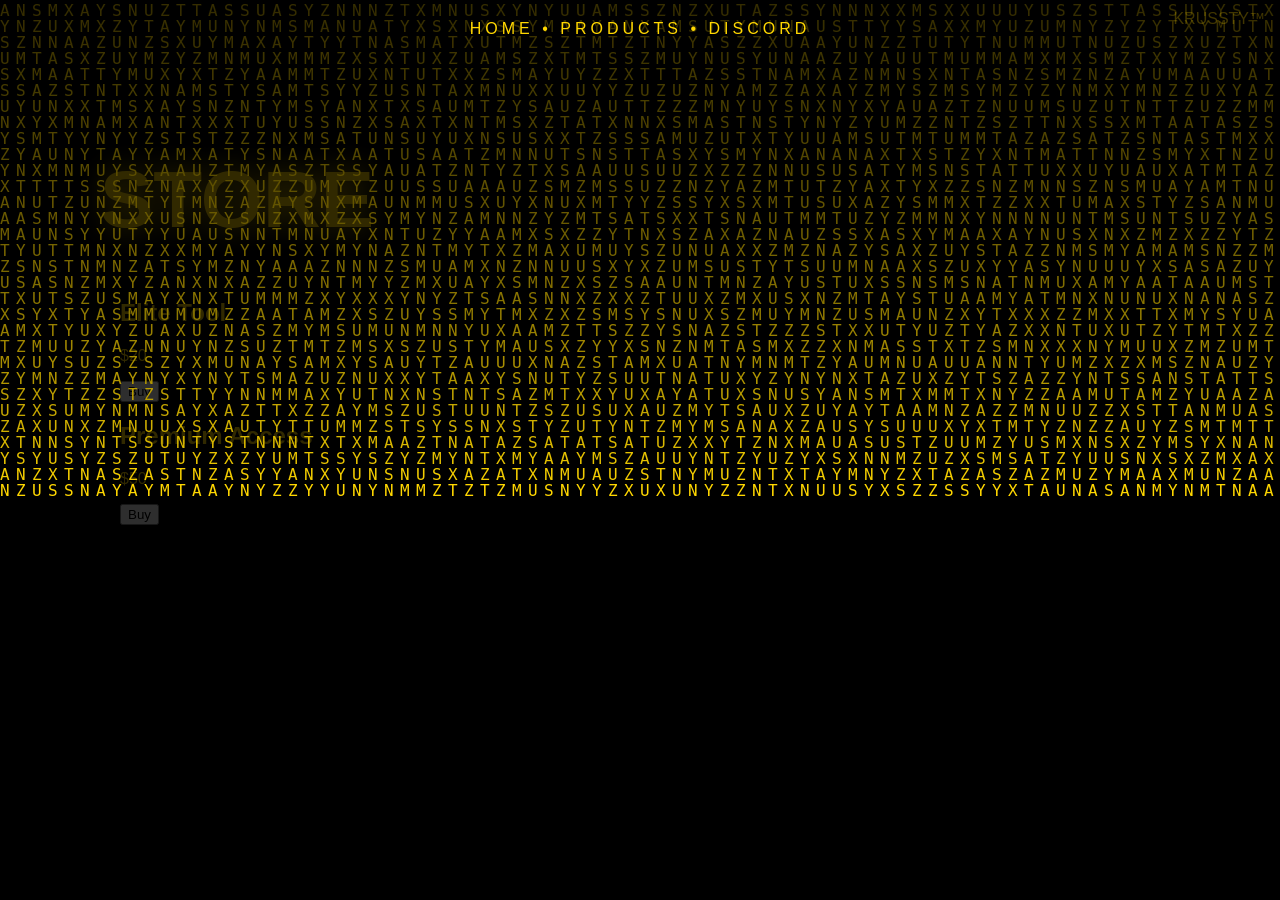
==== products.html @ 741e5d65 "products.html" ====
<!DOCTYPE html>
<html lang="en">
<head>
<meta charset="UTF-8">
<title>Products</title>
<link rel="stylesheet" href="style.css">
</head>

<body>

<canvas id="bg"></canvas>

<div class="nav">
  <span onclick="goHome()">HOME</span> • 
  <span onclick="goProducts()">PRODUCTS</span> • 
  <span onclick="goDiscord()">DISCORD</span>
</div>

<div class="products-page">
  <h1>STORE</h1>

  <div class="product">
    <h2>Elite Tool</h2>
    <p>$20</p>
    <button onclick="buy()">Buy</button>
  </div>

  <div class="product">
    <h2>Premium Access</h2>
    <p>$50</p>
    <button onclick="buy()">Buy</button>
  </div>
</div>

<div class="watermark">KRUSSTY™</div>

<script src="script.js"></script>
</body>
</html>
---- style.css ----
body {
  margin: 0;
  background: black;
  color: gold;
  font-family: Arial;
  overflow: hidden;
}

/* MATRIX */
canvas {
  position: fixed;
  top: 0;
  left: 0;
}

/* NAV */
.nav {
  position: fixed;
  top: 20px;
  width: 100%;
  text-align: center;
  letter-spacing: 4px;
}

.nav span {
  cursor: pointer;
}

.nav span:hover {
  color: #FFD700;
  text-shadow: 0 0 10px gold;
}

/* CENTER */
.center {
  position: absolute;
  top: 50%;
  left: 50%;
  transform: translate(-50%, -50%);
}

h1 {
  font-size: 80px;
  text-shadow: 0 0 30px gold;
}

.tagline {
  color: #FFD700;
}

/* ENTER STORE BUTTON (TEXT ONLY YELLOW) */
.enter-btn {
  background: transparent;
  border: none;
  color: #FFD700;
  font-size: 16px;
  cursor: pointer;
}

/* PRODUCTS PAGE */
.products-page {
  padding: 100px;
}

.product {
  margin: 20px;
}

/* WATERMARK */
.watermark {
  position: fixed;
  top: 10px;
  right: 15px;
  color: rgba(255,215,0,0.25);
}
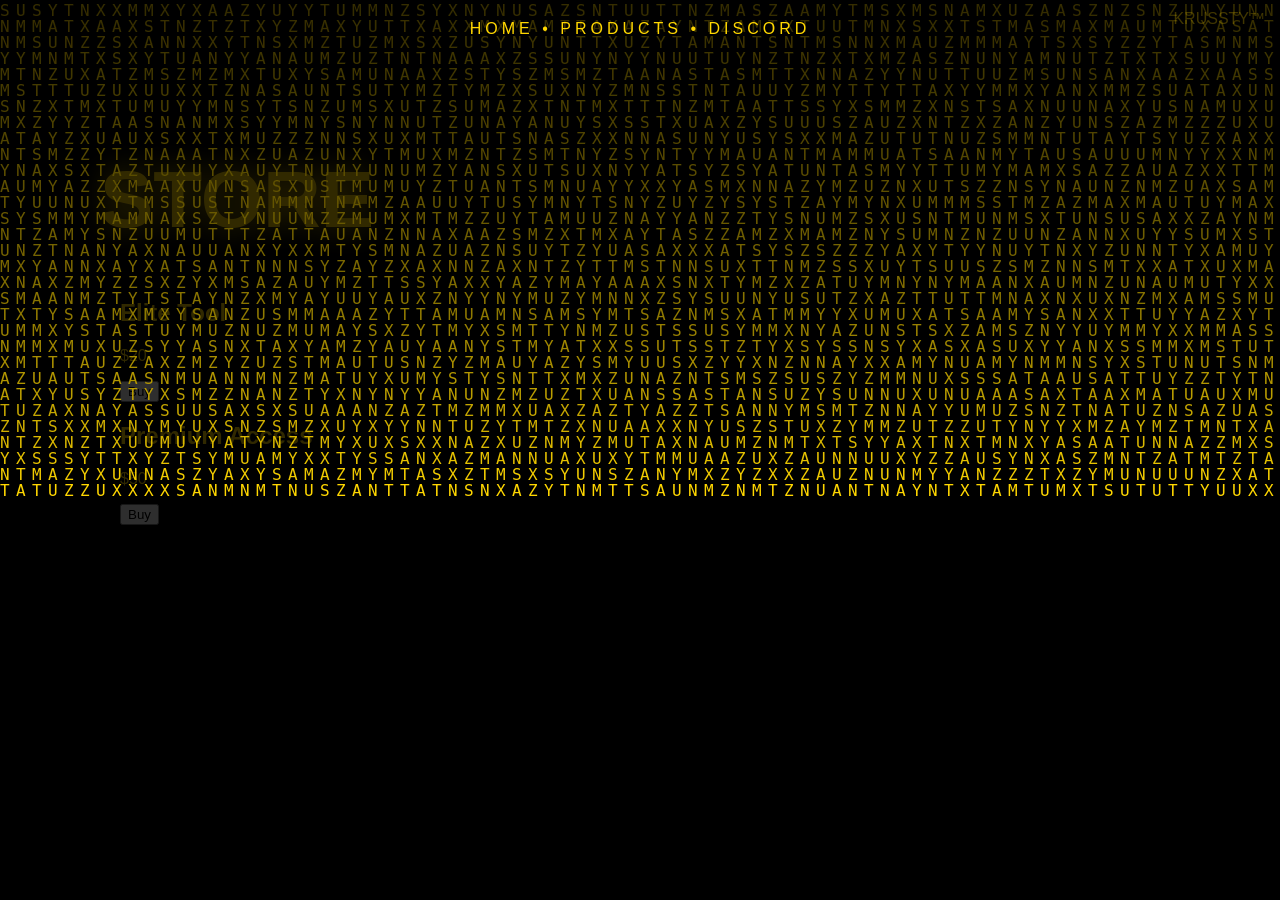
==== commit f1ec52f0: "products.html" ====
--- a/products.html
+++ b/products.html
@@ -2,7 +2,7 @@
 <html lang="en">
 <head>
 <meta charset="UTF-8">
-<title>Products</title>
+<title>STORE</title>
 <link rel="stylesheet" href="style.css">
 </head>
 
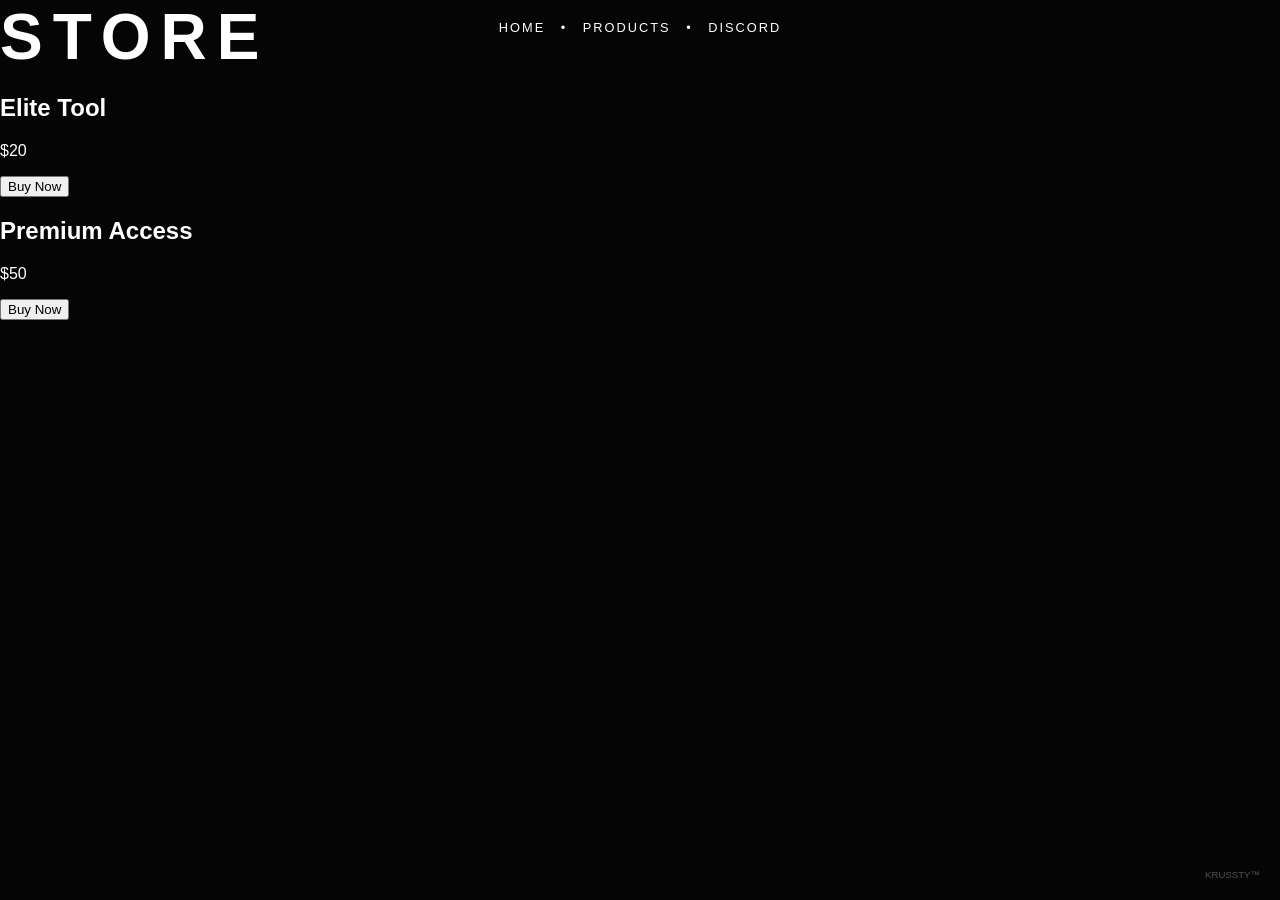
==== commit 0a150a50: "products.html" ====
--- a/products.html
+++ b/products.html
@@ -1,39 +1,37 @@
 <!DOCTYPE html>
 <html lang="en">
 <head>
-<meta charset="UTF-8">
-<title>STORE</title>
-<link rel="stylesheet" href="style.css">
+    <meta charset="UTF-8">
+    <meta name="viewport" content="width=device-width, initial-scale=1.0">
+    <title>SANTUM | STORE</title>
+    <link rel="stylesheet" href="style.css">
 </head>
+<body>
+    <canvas id="bg"></canvas>
 
-<body>
+    <nav class="nav">
+        <span onclick="goHome()">HOME</span> • 
+        <span onclick="goProducts()">PRODUCTS</span> • 
+        <span onclick="goDiscord()">DISCORD</span>
+    </nav>
 
-<canvas id="bg"></canvas>
+    <div class="products-page">
+        <h1 class="page-title">STORE</h1>
+        <div class="product-grid">
+            <div class="product">
+                <h2>Elite Tool</h2>
+                <p class="price">$20</p>
+                <button class="buy-btn" onclick="buy('Elite Tool')">Buy Now</button>
+            </div>
+            <div class="product">
+                <h2>Premium Access</h2>
+                <p class="price">$50</p>
+                <button class="buy-btn" onclick="buy('Premium Access')">Buy Now</button>
+            </div>
+        </div>
+    </div>
 
-<div class="nav">
-  <span onclick="goHome()">HOME</span> • 
-  <span onclick="goProducts()">PRODUCTS</span> • 
-  <span onclick="goDiscord()">DISCORD</span>
-</div>
-
-<div class="products-page">
-  <h1>STORE</h1>
-
-  <div class="product">
-    <h2>Elite Tool</h2>
-    <p>$20</p>
-    <button onclick="buy()">Buy</button>
-  </div>
-
-  <div class="product">
-    <h2>Premium Access</h2>
-    <p>$50</p>
-    <button onclick="buy()">Buy</button>
-  </div>
-</div>
-
-<div class="watermark">KRUSSTY™</div>
-
-<script src="script.js"></script>
+    <div class="watermark">KRUSSTY™</div>
+    <script src="script.js"></script>
 </body>
 </html>
--- a/style.css
+++ b/style.css
@@ -1,75 +1,93 @@
-body {
-  margin: 0;
-  background: black;
-  color: gold;
-  font-family: Arial;
-  overflow: hidden;
+body, html {
+    margin: 0;
+    padding: 0;
+    width: 100%;
+    height: 100%;
+    overflow: hidden;
+    background-color: #050505;
+    color: white;
+    font-family: 'Inter', sans-serif;
 }
 
-/* MATRIX */
-canvas {
-  position: fixed;
-  top: 0;
-  left: 0;
+#bg {
+    position: fixed;
+    top: 0;
+    left: 0;
+    z-index: -1; /* Sits behind everything */
 }
 
-/* NAV */
 .nav {
-  position: fixed;
-  top: 20px;
-  width: 100%;
-  text-align: center;
-  letter-spacing: 4px;
+    position: absolute;
+    top: 20px;
+    width: 100%;
+    text-align: center;
+    letter-spacing: 2px;
+    font-size: 0.8rem;
+    z-index: 10;
 }
 
-.nav span {
-  cursor: pointer;
+.nav span, .nav a {
+    cursor: pointer;
+    margin: 0 10px;
+    transition: 0.3s;
+    text-decoration: none;
+    color: white;
 }
 
-.nav span:hover {
-  color: #FFD700;
-  text-shadow: 0 0 10px gold;
-}
+.nav span:hover { opacity: 0.5; }
 
-/* CENTER */
 .center {
-  position: absolute;
-  top: 50%;
-  left: 50%;
-  transform: translate(-50%, -50%);
+    position: absolute;
+    top: 50%;
+    left: 50%;
+    transform: translate(-50%, -50%);
+    text-align: center;
 }
 
 h1 {
-  font-size: 80px;
-  text-shadow: 0 0 30px gold;
+    font-size: 4rem;
+    margin: 0;
+    letter-spacing: 10px;
 }
 
 .tagline {
-  color: #FFD700;
+    font-size: 0.7rem;
+    letter-spacing: 5px;
+    margin-bottom: 30px;
+    opacity: 0.7;
 }
 
-/* ENTER STORE BUTTON (TEXT ONLY YELLOW) */
 .enter-btn {
-  background: transparent;
-  border: none;
-  color: #FFD700;
-  font-size: 16px;
-  cursor: pointer;
+    background: none;
+    border: 1px solid white;
+    color: white;
+    padding: 10px 30px;
+    cursor: pointer;
+    transition: 0.3s;
+    letter-spacing: 2px;
 }
 
-/* PRODUCTS PAGE */
-.products-page {
-  padding: 100px;
+.enter-btn:hover {
+    background: white;
+    color: black;
 }
 
-.product {
-  margin: 20px;
+.watermark {
+    position: fixed;
+    bottom: 20px;
+    right: 20px;
+    font-size: 0.6rem;
+    opacity: 0.3;
 }
 
-/* WATERMARK */
-.watermark {
-  position: fixed;
-  top: 10px;
-  right: 15px;
-  color: rgba(255,215,0,0.25);
+/* Page Switching Logic */
+.content-section {
+    display: none;
+    opacity: 0;
+    transition: opacity 0.5s ease;
 }
+
+.content-section.active {
+    display: block;
+    opacity: 1;
+}
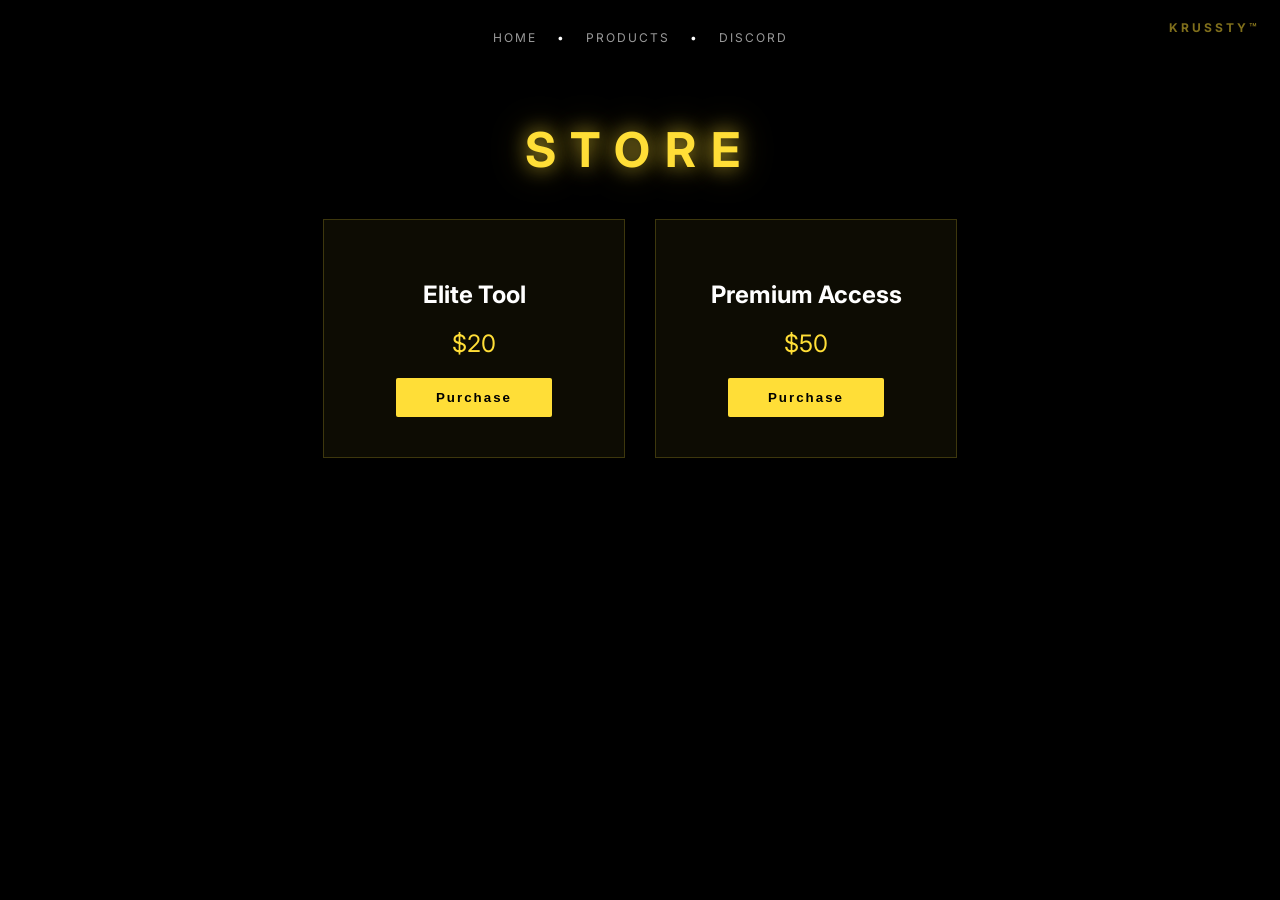
==== commit 64ddb4d6: "products.html" ====
--- a/products.html
+++ b/products.html
@@ -7,7 +7,8 @@
     <link rel="stylesheet" href="style.css">
 </head>
 <body>
-    <canvas id="bg"></canvas>
+    <canvas id="matrix"></canvas>
+    <div class="watermark">KRUSSTY™</div>
 
     <nav class="nav">
         <span onclick="goHome()">HOME</span> • 
@@ -15,23 +16,22 @@
         <span onclick="goDiscord()">DISCORD</span>
     </nav>
 
-    <div class="products-page">
-        <h1 class="page-title">STORE</h1>
+    <div class="store-container">
+        <h1 class="gold-glow small">STORE</h1>
         <div class="product-grid">
-            <div class="product">
+            <div class="product-card">
                 <h2>Elite Tool</h2>
                 <p class="price">$20</p>
-                <button class="buy-btn" onclick="buy('Elite Tool')">Buy Now</button>
+                <button class="buy-btn" onclick="buy('Elite Tool')">Purchase</button>
             </div>
-            <div class="product">
+            <div class="product-card">
                 <h2>Premium Access</h2>
                 <p class="price">$50</p>
-                <button class="buy-btn" onclick="buy('Premium Access')">Buy Now</button>
+                <button class="buy-btn" onclick="buy('Premium Access')">Purchase</button>
             </div>
         </div>
     </div>
 
-    <div class="watermark">KRUSSTY™</div>
     <script src="script.js"></script>
 </body>
 </html>
--- a/style.css
+++ b/style.css
@@ -1,93 +1,120 @@
+@import url('https://fonts.googleapis.com/css2?family=Inter:wght@900&display=swap');
+
 body, html {
     margin: 0;
     padding: 0;
     width: 100%;
     height: 100%;
-    overflow: hidden;
-    background-color: #050505;
+    background-color: #000;
     color: white;
     font-family: 'Inter', sans-serif;
+    overflow-x: hidden;
 }
 
-#bg {
+#matrix {
     position: fixed;
     top: 0;
     left: 0;
-    z-index: -1; /* Sits behind everything */
+    z-index: -1;
+    pointer-events: none;
+}
+
+/* Watermark fixed to Top Right */
+.watermark {
+    position: fixed;
+    top: 20px;
+    right: 20px;
+    font-size: 12px;
+    letter-spacing: 3px;
+    color: #ffde37;
+    opacity: 0.5;
+    font-weight: bold;
+    z-index: 100;
 }
 
 .nav {
     position: absolute;
-    top: 20px;
+    top: 30px;
     width: 100%;
     text-align: center;
+    z-index: 10;
+    font-size: 12px;
     letter-spacing: 2px;
-    font-size: 0.8rem;
-    z-index: 10;
 }
 
-.nav span, .nav a {
+.nav span {
     cursor: pointer;
-    margin: 0 10px;
+    margin: 0 15px;
     transition: 0.3s;
-    text-decoration: none;
-    color: white;
+    opacity: 0.6;
 }
 
-.nav span:hover { opacity: 0.5; }
+.nav span:hover { opacity: 1; color: #ffde37; }
 
-.center {
+/* Gold Glow Effect */
+.gold-glow {
+    font-size: 7rem;
+    color: #ffde37;
+    margin: 0;
+    letter-spacing: 15px;
+    text-shadow: 0 0 20px rgba(255, 222, 55, 0.7), 
+                 0 0 40px rgba(255, 222, 55, 0.3);
+}
+
+.gold-glow.small { font-size: 3rem; margin-bottom: 40px; }
+
+.center-content {
     position: absolute;
     top: 50%;
     left: 50%;
     transform: translate(-50%, -50%);
     text-align: center;
-}
-
-h1 {
-    font-size: 4rem;
-    margin: 0;
-    letter-spacing: 10px;
+    width: 100%;
 }
 
 .tagline {
-    font-size: 0.7rem;
-    letter-spacing: 5px;
+    letter-spacing: 8px;
+    color: #ffde37;
+    opacity: 0.8;
     margin-bottom: 30px;
-    opacity: 0.7;
 }
 
-.enter-btn {
-    background: none;
-    border: 1px solid white;
-    color: white;
-    padding: 10px 30px;
+/* Buttons */
+.shop-btn, .buy-btn {
+    background: #ffde37;
+    border: none;
+    color: black;
+    padding: 12px 40px;
+    font-weight: bold;
     cursor: pointer;
+    letter-spacing: 2px;
     transition: 0.3s;
-    letter-spacing: 2px;
+    border-radius: 2px;
 }
 
-.enter-btn:hover {
-    background: white;
-    color: black;
+.shop-btn:hover { background: white; transform: scale(1.05); }
+
+/* Store Layout */
+.store-container {
+    padding-top: 120px;
+    text-align: center;
 }
 
-.watermark {
-    position: fixed;
-    bottom: 20px;
-    right: 20px;
-    font-size: 0.6rem;
-    opacity: 0.3;
+.product-grid {
+    display: flex;
+    justify-content: center;
+    gap: 30px;
+    flex-wrap: wrap;
 }
 
-/* Page Switching Logic */
-.content-section {
-    display: none;
-    opacity: 0;
-    transition: opacity 0.5s ease;
+.product-card {
+    background: rgba(255, 222, 55, 0.05);
+    border: 1px solid rgba(255, 222, 55, 0.2);
+    padding: 40px;
+    width: 220px;
+    transition: 0.3s;
 }
 
-.content-section.active {
-    display: block;
-    opacity: 1;
-}
+.product-card:hover { border-color: #ffde37; background: rgba(255, 222, 55, 0.1); }
+
+.price { font-size: 1.5rem; margin: 20px 0; color: #ffde37; }
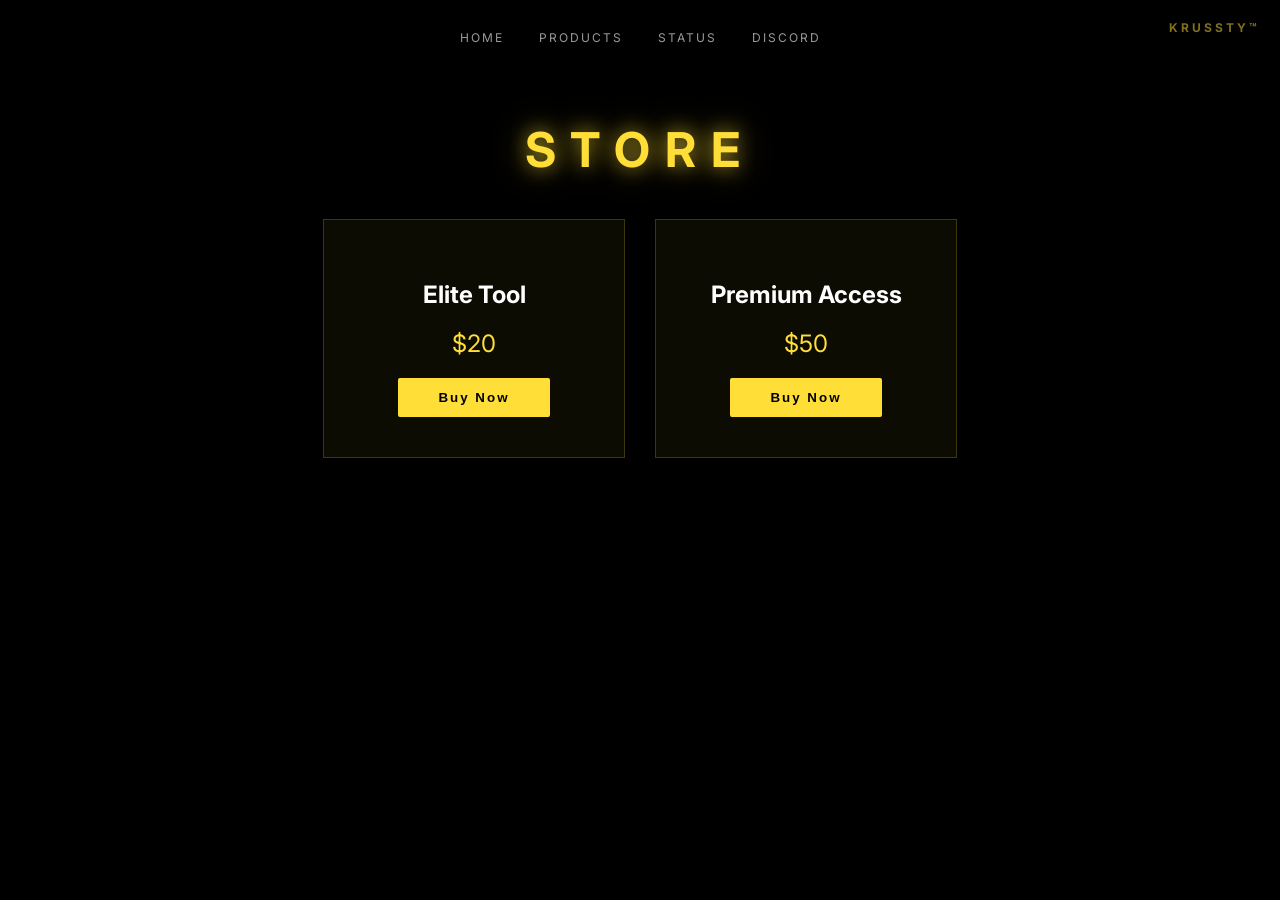
==== commit 53d6ba91: "Update products.html" ====
--- a/products.html
+++ b/products.html
@@ -11,9 +11,10 @@
     <div class="watermark">KRUSSTY™</div>
 
     <nav class="nav">
-        <span onclick="goHome()">HOME</span> • 
-        <span onclick="goProducts()">PRODUCTS</span> • 
-        <span onclick="goDiscord()">DISCORD</span>
+        <span onclick="goHome()">HOME</span>
+        <span onclick="goProducts()">PRODUCTS</span>
+        <span onclick="goStatus()">STATUS</span>
+        <span class="discord-link" onclick="goDiscord()">DISCORD</span>
     </nav>
 
     <div class="store-container">
@@ -22,12 +23,12 @@
             <div class="product-card">
                 <h2>Elite Tool</h2>
                 <p class="price">$20</p>
-                <button class="buy-btn" onclick="buy('Elite Tool')">Purchase</button>
+                <button class="buy-btn" onclick="buy('Elite Tool')">Buy Now</button>
             </div>
             <div class="product-card">
                 <h2>Premium Access</h2>
                 <p class="price">$50</p>
-                <button class="buy-btn" onclick="buy('Premium Access')">Purchase</button>
+                <button class="buy-btn" onclick="buy('Premium Access')">Buy Now</button>
             </div>
         </div>
     </div>
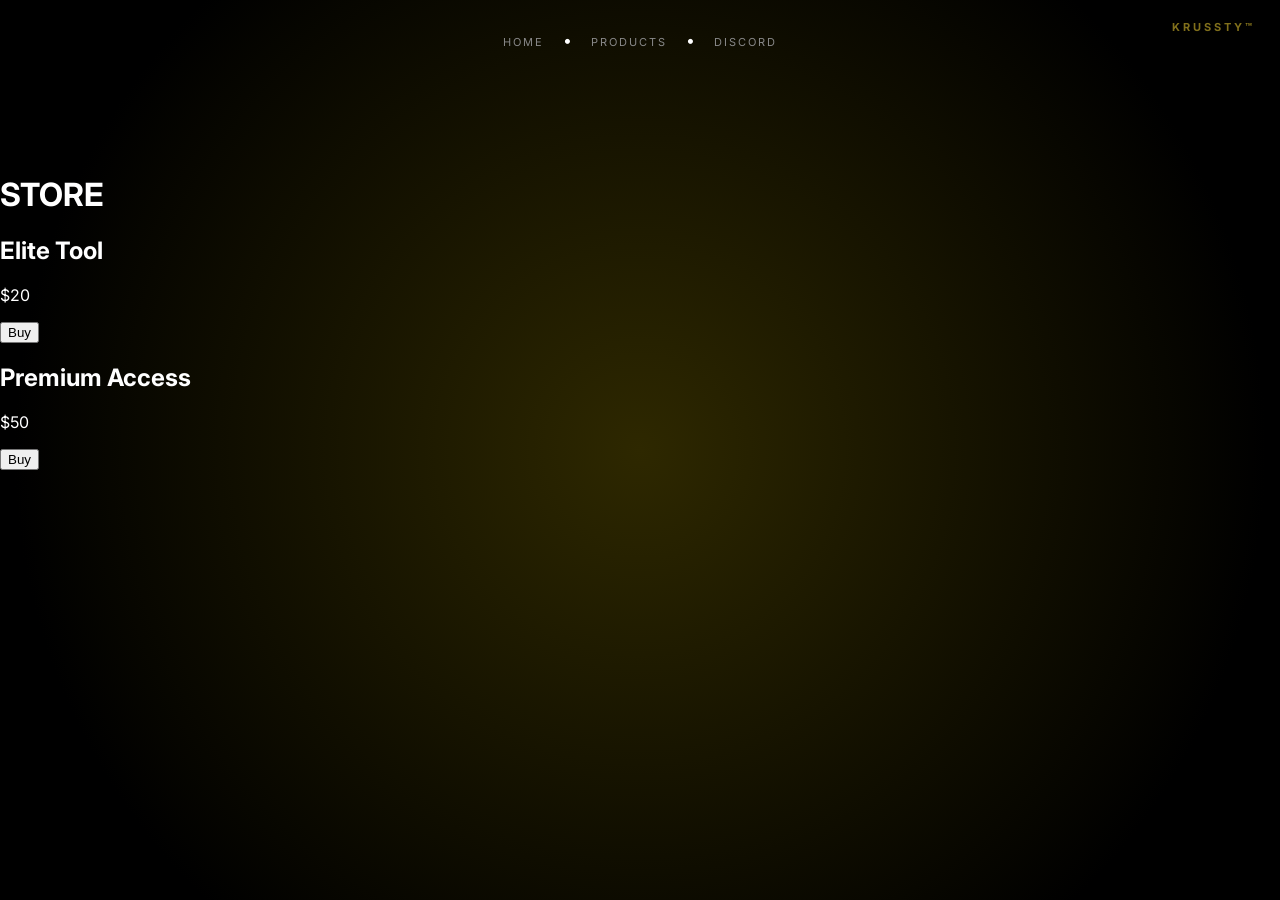
==== commit 43949f94: "Update products.html" ====
--- a/products.html
+++ b/products.html
@@ -1,38 +1,39 @@
 <!DOCTYPE html>
 <html lang="en">
 <head>
-    <meta charset="UTF-8">
-    <meta name="viewport" content="width=device-width, initial-scale=1.0">
-    <title>SANTUM | STORE</title>
-    <link rel="stylesheet" href="style.css">
+<meta charset="UTF-8">
+<title>STORE</title>
+<link rel="stylesheet" href="style.css">
 </head>
+
 <body>
-    <canvas id="matrix"></canvas>
-    <div class="watermark">KRUSSTY™</div>
 
-    <nav class="nav">
-        <span onclick="goHome()">HOME</span>
-        <span onclick="goProducts()">PRODUCTS</span>
-        <span onclick="goStatus()">STATUS</span>
-        <span class="discord-link" onclick="goDiscord()">DISCORD</span>
-    </nav>
+<canvas id="bg"></canvas>
 
-    <div class="store-container">
-        <h1 class="gold-glow small">STORE</h1>
-        <div class="product-grid">
-            <div class="product-card">
-                <h2>Elite Tool</h2>
-                <p class="price">$20</p>
-                <button class="buy-btn" onclick="buy('Elite Tool')">Buy Now</button>
-            </div>
-            <div class="product-card">
-                <h2>Premium Access</h2>
-                <p class="price">$50</p>
-                <button class="buy-btn" onclick="buy('Premium Access')">Buy Now</button>
-            </div>
-        </div>
-    </div>
+<div class="nav">
+  <span onclick="goHome()">HOME</span> • 
+  <span onclick="goProducts()">PRODUCTS</span> • 
+  <span onclick="goDiscord()">DISCORD</span>
+</div>
 
-    <script src="script.js"></script>
+<div class="products-page">
+  <h1>STORE</h1>
+
+  <div class="product">
+    <h2>Elite Tool</h2>
+    <p>$20</p>
+    <button onclick="buy()">Buy</button>
+  </div>
+
+  <div class="product">
+    <h2>Premium Access</h2>
+    <p>$50</p>
+    <button onclick="buy()">Buy</button>
+  </div>
+</div>
+
+<div class="watermark">KRUSSTY™</div>
+
+<script src="script.js"></script>
 </body>
 </html>
--- a/style.css
+++ b/style.css
@@ -5,7 +5,8 @@
     padding: 0;
     width: 100%;
     height: 100%;
-    background-color: #000;
+    /* Dark background with a subtle gold spotlight in the center */
+    background: radial-gradient(circle at center, #2e2800 0%, #000000 80%);
     color: white;
     font-family: 'Inter', sans-serif;
     overflow-x: hidden;
@@ -16,15 +17,16 @@
     top: 0;
     left: 0;
     z-index: -1;
+    opacity: 0.35;
     pointer-events: none;
 }
 
-/* Watermark fixed to Top Right */
+/* Watermark: Top Right */
 .watermark {
     position: fixed;
     top: 20px;
-    right: 20px;
-    font-size: 12px;
+    right: 25px;
+    font-size: 11px;
     letter-spacing: 3px;
     color: #ffde37;
     opacity: 0.5;
@@ -32,37 +34,29 @@
     z-index: 100;
 }
 
+/* Nav Bar */
 .nav {
     position: absolute;
     top: 30px;
     width: 100%;
     text-align: center;
     z-index: 10;
-    font-size: 12px;
-    letter-spacing: 2px;
 }
 
 .nav span {
     cursor: pointer;
     margin: 0 15px;
+    font-size: 11px;
+    letter-spacing: 2px;
+    text-transform: uppercase;
     transition: 0.3s;
-    opacity: 0.6;
+    color: #888;
 }
 
-.nav span:hover { opacity: 1; color: #ffde37; }
+.nav span:hover { color: white; }
+.nav .discord-link { color: #5865F2; font-weight: bold; }
 
-/* Gold Glow Effect */
-.gold-glow {
-    font-size: 7rem;
-    color: #ffde37;
-    margin: 0;
-    letter-spacing: 15px;
-    text-shadow: 0 0 20px rgba(255, 222, 55, 0.7), 
-                 0 0 40px rgba(255, 222, 55, 0.3);
-}
-
-.gold-glow.small { font-size: 3rem; margin-bottom: 40px; }
-
+/* The Hero Section */
 .center-content {
     position: absolute;
     top: 50%;
@@ -72,49 +66,67 @@
     width: 100%;
 }
 
-.tagline {
-    letter-spacing: 8px;
+.gold-glow {
+    font-size: clamp(3rem, 10vw, 8.5rem);
+    font-weight: 900;
+    letter-spacing: 12px;
+    margin: 0;
     color: #ffde37;
-    opacity: 0.8;
-    margin-bottom: 30px;
+    /* High-intensity Gold Glow */
+    text-shadow: 0 0 15px rgba(255, 222, 55, 0.7), 
+                 0 0 45px rgba(255, 222, 55, 0.4);
 }
 
-/* Buttons */
-.shop-btn, .buy-btn {
-    background: #ffde37;
-    border: none;
-    color: black;
-    padding: 12px 40px;
+.gold-glow.small { font-size: 3rem; margin-bottom: 40px; }
+
+.tagline {
+    font-size: 13px;
+    letter-spacing: 8px;
+    margin-top: 10px;
+    color: #ffde37;
     font-weight: bold;
-    cursor: pointer;
-    letter-spacing: 2px;
-    transition: 0.3s;
-    border-radius: 2px;
+    text-transform: uppercase;
+    opacity: 0.9;
 }
 
-.shop-btn:hover { background: white; transform: scale(1.05); }
-
-/* Store Layout */
-.store-container {
-    padding-top: 120px;
-    text-align: center;
+/* Discord Button */
+.discord-btn {
+    background-color: #5865F2;
+    color: white;
+    border: none;
+    padding: 16px 45px;
+    margin-top: 35px;
+    font-weight: bold;
+    font-size: 13px;
+    letter-spacing: 1px;
+    border-radius: 4px;
+    cursor: pointer;
+    transition: all 0.2s ease;
+    box-shadow: 0 4px 15px rgba(0, 0, 0, 0.4);
 }
 
-.product-grid {
-    display: flex;
-    justify-content: center;
-    gap: 30px;
-    flex-wrap: wrap;
+.discord-btn:hover {
+    background-color: #4752c4;
+    transform: translateY(-2px);
 }
 
+/* Store Styles */
+.store-container { padding-top: 140px; text-align: center; }
+.product-grid { display: flex; justify-content: center; gap: 20px; flex-wrap: wrap; }
 .product-card {
     background: rgba(255, 222, 55, 0.05);
-    border: 1px solid rgba(255, 222, 55, 0.2);
+    border: 1px solid rgba(255, 222, 55, 0.15);
     padding: 40px;
     width: 220px;
     transition: 0.3s;
 }
-
 .product-card:hover { border-color: #ffde37; background: rgba(255, 222, 55, 0.1); }
-
-.price { font-size: 1.5rem; margin: 20px 0; color: #ffde37; }
+.price { font-size: 1.5rem; margin: 15px 0; color: #ffde37; font-weight: bold; }
+.buy-btn {
+    background: #ffde37;
+    border: none;
+    color: black;
+    padding: 10px 25px;
+    font-weight: bold;
+    cursor: pointer;
+}
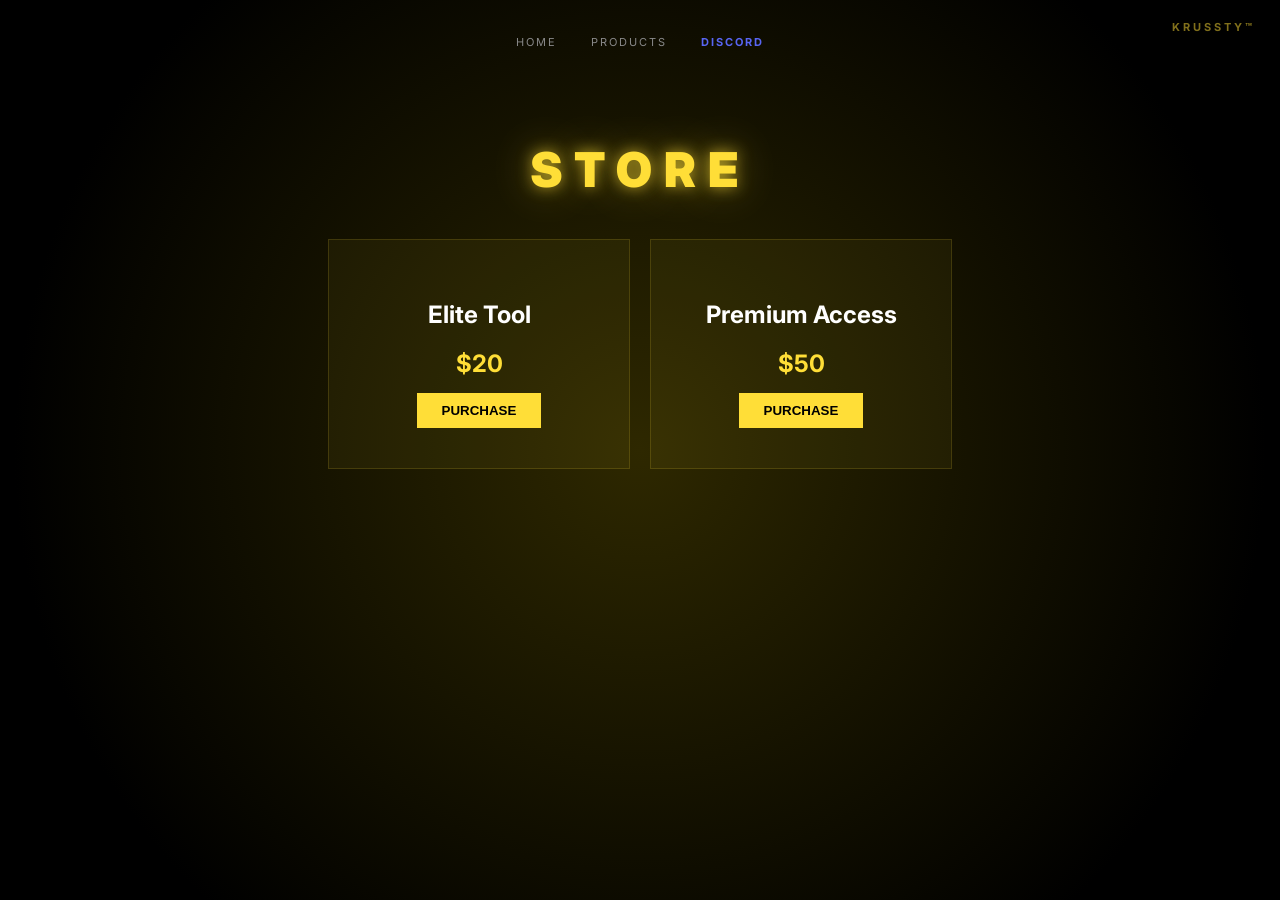
==== commit 2a85e681: "Update products.html" ====
--- a/products.html
+++ b/products.html
@@ -1,39 +1,37 @@
 <!DOCTYPE html>
 <html lang="en">
 <head>
-<meta charset="UTF-8">
-<title>STORE</title>
-<link rel="stylesheet" href="style.css">
+    <meta charset="UTF-8">
+    <meta name="viewport" content="width=device-width, initial-scale=1.0">
+    <title>SANTUM | STORE</title>
+    <link rel="stylesheet" href="style.css">
 </head>
+<body>
+    <canvas id="matrix"></canvas>
+    <div class="watermark">KRUSSTY™</div>
 
-<body>
+    <nav class="nav">
+        <span onclick="goHome()">HOME</span>
+        <span onclick="goProducts()">PRODUCTS</span>
+        <span onclick="goDiscord()" class="discord-link">DISCORD</span>
+    </nav>
 
-<canvas id="bg"></canvas>
+    <div class="store-container">
+        <h1 class="gold-glow small">STORE</h1>
+        <div class="product-grid">
+            <div class="product-card">
+                <h2>Elite Tool</h2>
+                <p class="price">$20</p>
+                <button class="buy-btn" onclick="buy('Elite Tool')">PURCHASE</button>
+            </div>
+            <div class="product-card">
+                <h2>Premium Access</h2>
+                <p class="price">$50</p>
+                <button class="buy-btn" onclick="buy('Premium Access')">PURCHASE</button>
+            </div>
+        </div>
+    </div>
 
-<div class="nav">
-  <span onclick="goHome()">HOME</span> • 
-  <span onclick="goProducts()">PRODUCTS</span> • 
-  <span onclick="goDiscord()">DISCORD</span>
-</div>
-
-<div class="products-page">
-  <h1>STORE</h1>
-
-  <div class="product">
-    <h2>Elite Tool</h2>
-    <p>$20</p>
-    <button onclick="buy()">Buy</button>
-  </div>
-
-  <div class="product">
-    <h2>Premium Access</h2>
-    <p>$50</p>
-    <button onclick="buy()">Buy</button>
-  </div>
-</div>
-
-<div class="watermark">KRUSSTY™</div>
-
-<script src="script.js"></script>
+    <script src="script.js"></script>
 </body>
 </html>
--- a/style.css
+++ b/style.css
@@ -5,7 +5,6 @@
     padding: 0;
     width: 100%;
     height: 100%;
-    /* Dark background with a subtle gold spotlight in the center */
     background: radial-gradient(circle at center, #2e2800 0%, #000000 80%);
     color: white;
     font-family: 'Inter', sans-serif;
@@ -21,7 +20,6 @@
     pointer-events: none;
 }
 
-/* Watermark: Top Right */
 .watermark {
     position: fixed;
     top: 20px;
@@ -34,7 +32,6 @@
     z-index: 100;
 }
 
-/* Nav Bar */
 .nav {
     position: absolute;
     top: 30px;
@@ -56,7 +53,6 @@
 .nav span:hover { color: white; }
 .nav .discord-link { color: #5865F2; font-weight: bold; }
 
-/* The Hero Section */
 .center-content {
     position: absolute;
     top: 50%;
@@ -72,7 +68,6 @@
     letter-spacing: 12px;
     margin: 0;
     color: #ffde37;
-    /* High-intensity Gold Glow */
     text-shadow: 0 0 15px rgba(255, 222, 55, 0.7), 
                  0 0 45px rgba(255, 222, 55, 0.4);
 }
@@ -89,7 +84,6 @@
     opacity: 0.9;
 }
 
-/* Discord Button */
 .discord-btn {
     background-color: #5865F2;
     color: white;
@@ -110,7 +104,6 @@
     transform: translateY(-2px);
 }
 
-/* Store Styles */
 .store-container { padding-top: 140px; text-align: center; }
 .product-grid { display: flex; justify-content: center; gap: 20px; flex-wrap: wrap; }
 .product-card {
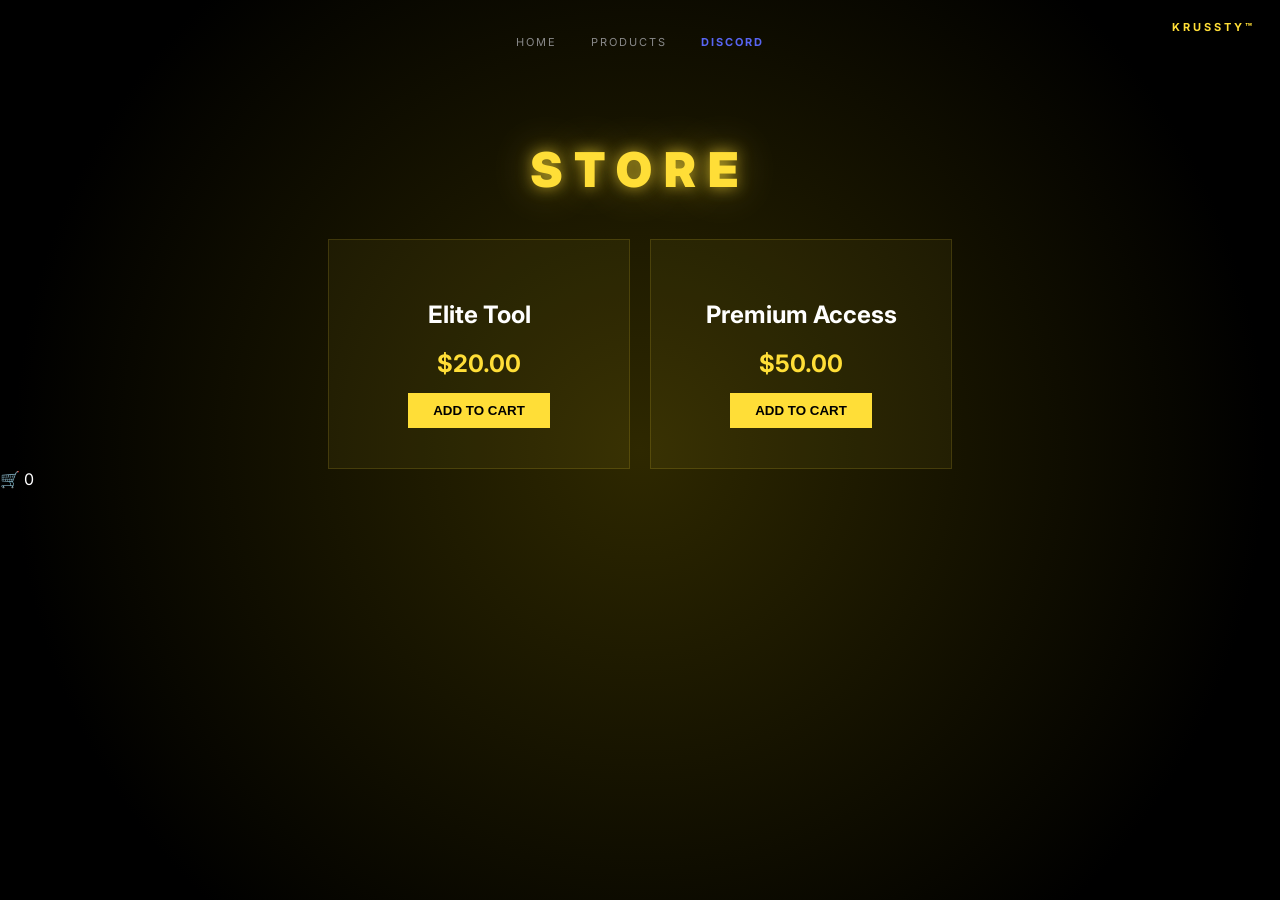
==== commit ec96419b: "Update products.html" ====
--- a/products.html
+++ b/products.html
@@ -21,15 +21,20 @@
         <div class="product-grid">
             <div class="product-card">
                 <h2>Elite Tool</h2>
-                <p class="price">$20</p>
-                <button class="buy-btn" onclick="buy('Elite Tool')">PURCHASE</button>
+                <p class="price">$20.00</p>
+                <button class="buy-btn" onclick="buy('Elite Tool')">ADD TO CART</button>
             </div>
             <div class="product-card">
                 <h2>Premium Access</h2>
-                <p class="price">$50</p>
-                <button class="buy-btn" onclick="buy('Premium Access')">PURCHASE</button>
+                <p class="price">$50.00</p>
+                <button class="buy-btn" onclick="buy('Premium Access')">ADD TO CART</button>
             </div>
         </div>
+    </div>
+
+    <div class="cart-floating-btn" onclick="toggleCart()">
+        <span class="cart-icon">🛒</span>
+        <span class="cart-count" id="cart-count">0</span>
     </div>
 
     <script src="script.js"></script>
--- a/style.css
+++ b/style.css
@@ -5,12 +5,14 @@
     padding: 0;
     width: 100%;
     height: 100%;
+    /* Dark background with a gold spotlight in the center */
     background: radial-gradient(circle at center, #2e2800 0%, #000000 80%);
     color: white;
     font-family: 'Inter', sans-serif;
     overflow-x: hidden;
 }
 
+/* Matrix Background Layer */
 #matrix {
     position: fixed;
     top: 0;
@@ -20,6 +22,7 @@
     pointer-events: none;
 }
 
+/* Watermark: Top Right with 4-second Flash */
 .watermark {
     position: fixed;
     top: 20px;
@@ -27,11 +30,20 @@
     font-size: 11px;
     letter-spacing: 3px;
     color: #ffde37;
-    opacity: 0.5;
     font-weight: bold;
     z-index: 100;
+    animation: flashWatermark 4s infinite; /* Flashing logic */
 }
 
+@keyframes flashWatermark {
+    0%, 100% { opacity: 0.2; }
+    50% { 
+        opacity: 0.8; 
+        text-shadow: 0 0 10px rgba(255, 222, 55, 0.8); 
+    }
+}
+
+/* Navigation Bar */
 .nav {
     position: absolute;
     top: 30px;
@@ -53,6 +65,7 @@
 .nav span:hover { color: white; }
 .nav .discord-link { color: #5865F2; font-weight: bold; }
 
+/* Hero Section (Home Page) */
 .center-content {
     position: absolute;
     top: 50%;
@@ -68,6 +81,7 @@
     letter-spacing: 12px;
     margin: 0;
     color: #ffde37;
+    /* High-intensity Gold Glow */
     text-shadow: 0 0 15px rgba(255, 222, 55, 0.7), 
                  0 0 45px rgba(255, 222, 55, 0.4);
 }
@@ -84,6 +98,7 @@
     opacity: 0.9;
 }
 
+/* Join Discord Button */
 .discord-btn {
     background-color: #5865F2;
     color: white;
@@ -104,8 +119,19 @@
     transform: translateY(-2px);
 }
 
-.store-container { padding-top: 140px; text-align: center; }
-.product-grid { display: flex; justify-content: center; gap: 20px; flex-wrap: wrap; }
+/* Store / Products Page Styles */
+.store-container { 
+    padding-top: 140px; 
+    text-align: center; 
+}
+
+.product-grid { 
+    display: flex; 
+    justify-content: center; 
+    gap: 20px; 
+    flex-wrap: wrap; 
+}
+
 .product-card {
     background: rgba(255, 222, 55, 0.05);
     border: 1px solid rgba(255, 222, 55, 0.15);
@@ -113,8 +139,19 @@
     width: 220px;
     transition: 0.3s;
 }
-.product-card:hover { border-color: #ffde37; background: rgba(255, 222, 55, 0.1); }
-.price { font-size: 1.5rem; margin: 15px 0; color: #ffde37; font-weight: bold; }
+
+.product-card:hover { 
+    border-color: #ffde37; 
+    background: rgba(255, 222, 55, 0.1); 
+}
+
+.price { 
+    font-size: 1.5rem; 
+    margin: 15px 0; 
+    color: #ffde37; 
+    font-weight: bold; 
+}
+
 .buy-btn {
     background: #ffde37;
     border: none;
@@ -122,4 +159,9 @@
     padding: 10px 25px;
     font-weight: bold;
     cursor: pointer;
+    transition: 0.3s;
 }
+
+.buy-btn:hover {
+    background: white;
+}
